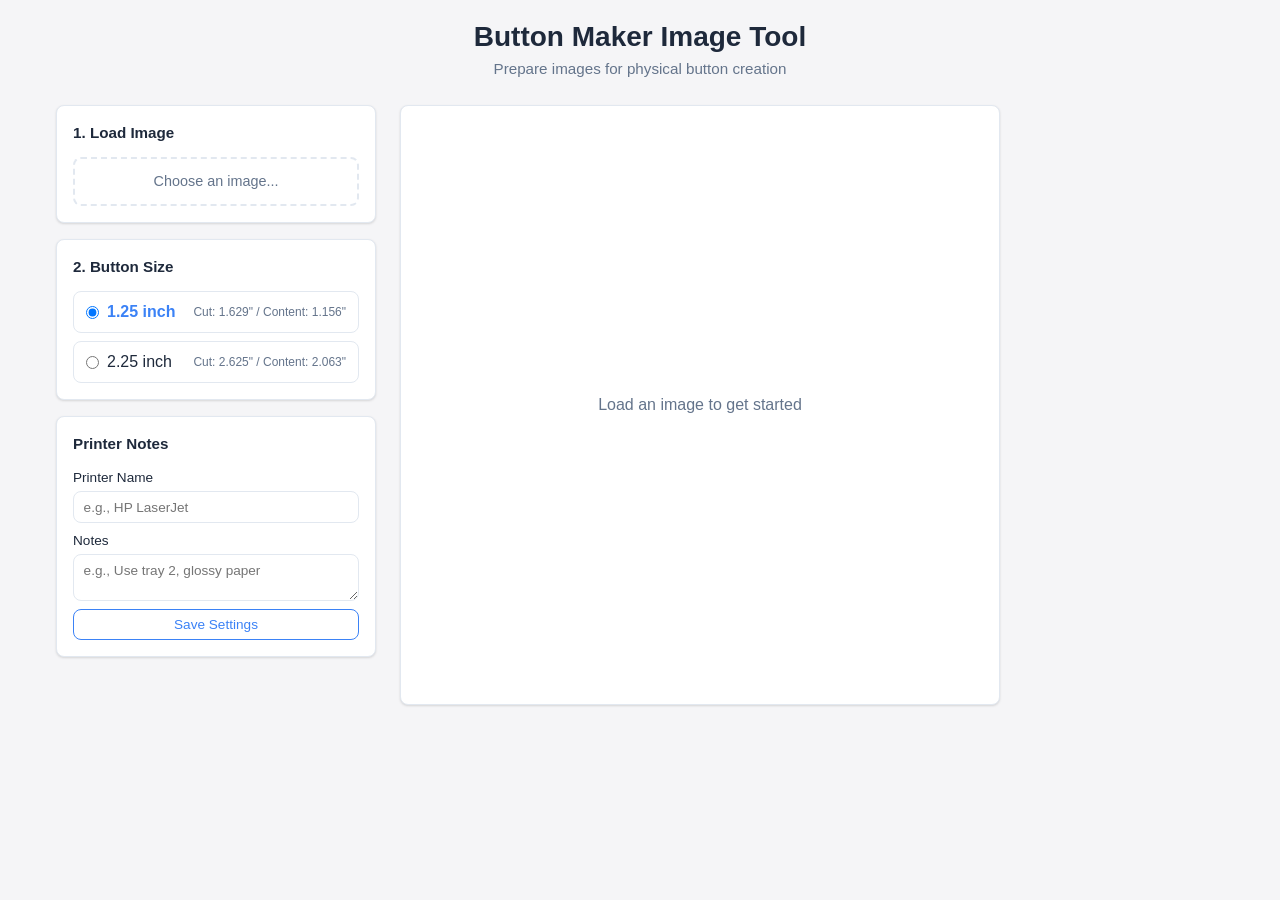
==== index.html @ 234338e4 "Initial commit" ====
<!DOCTYPE html>
<html lang="en">
<head>
  <meta charset="UTF-8">
  <meta name="viewport" content="width=device-width, initial-scale=1.0">
  <title>Button Maker Image Tool</title>
  <link rel="stylesheet" href="css/styles.css">
</head>
<body>
  <div id="app" class="app-container">
    <header class="app-header">
      <h1>Button Maker Image Tool</h1>
      <p class="subtitle">Prepare images for physical button creation</p>
    </header>

    <main class="app-main">
      <!-- Controls Panel -->
      <section class="controls-panel">
        <!-- Image Loading -->
        <div class="control-group">
          <h2>1. Load Image</h2>
          <label for="image-input" class="file-input-label">
            <span id="file-label-text">Choose an image...</span>
            <input type="file" id="image-input" accept="image/jpeg,image/png,image/gif,image/webp" />
          </label>
          <div id="image-error" class="error-message" role="alert" hidden></div>
        </div>

        <!-- Button Size Selection -->
        <div class="control-group">
          <h2>2. Button Size</h2>
          <div class="button-size-options">
            <label class="radio-label">
              <input type="radio" name="button-size" value="1.25" checked />
              <span>1.25 inch</span>
              <small>Cut: 1.629" / Content: 1.156"</small>
            </label>
            <label class="radio-label">
              <input type="radio" name="button-size" value="2.25" />
              <span>2.25 inch</span>
              <small>Cut: 2.625" / Content: 2.063"</small>
            </label>
          </div>
        </div>

        <!-- Image Controls -->
        <div class="control-group" id="image-controls" hidden>
          <h2>3. Adjust Image</h2>
          <div class="scale-control">
            <label for="scale-slider">Scale</label>
            <input type="range" id="scale-slider" min="10" max="500" value="100" step="1" />
            <span id="scale-value">100%</span>
          </div>
          <div class="mode-toggle">
            <button id="mode-resize" class="mode-btn active" title="Show crop guides">Resize Mode</button>
            <button id="mode-preview" class="mode-btn" title="Preview finished button">Preview Mode</button>
          </div>
          <p class="hint">Drag the image to reposition it</p>
        </div>

        <!-- Print Section -->
        <div class="control-group" id="print-controls" hidden>
          <h2>4. Print</h2>
          <button id="print-btn" class="primary-btn">Print Buttons</button>
          <button id="print-info-toggle" class="link-btn">Print setup instructions</button>
        </div>

        <!-- Print Instructions (collapsible) -->
        <div class="control-group" id="print-instructions" hidden>
          <h2>Print Setup</h2>
          <div class="instructions-content">
            <h3>Browser Compatibility</h3>
            <p><strong>Recommended:</strong> Chrome or Firefox for best print accuracy.</p>
            <p>Safari and Edge may have slight sizing differences.</p>

            <h3>Required Printer Settings</h3>
            <ul>
              <li><strong>Scale:</strong> 100% (disable "Shrink to fit" or "Fit to page")</li>
              <li><strong>Paper Size:</strong> US Letter (8.5" × 11")</li>
              <li><strong>Margins:</strong> Default or Minimum</li>
              <li><strong>Headers/Footers:</strong> Disabled</li>
            </ul>
          </div>
        </div>

        <!-- Printer Settings Persistence -->
        <div class="control-group" id="printer-settings-section">
          <h2>Printer Notes</h2>
          <div id="storage-warning" class="warning-message" hidden>
            Browser storage is unavailable. Settings will not be saved.
          </div>
          <div class="settings-fields">
            <label>
              Printer Name
              <input type="text" id="printer-name" placeholder="e.g., HP LaserJet" />
            </label>
            <label>
              Notes
              <textarea id="printer-notes" placeholder="e.g., Use tray 2, glossy paper" rows="2"></textarea>
            </label>
            <button id="save-settings-btn" class="secondary-btn">Save Settings</button>
          </div>
        </div>
      </section>

      <!-- Canvas Area -->
      <section class="canvas-section">
        <div id="canvas-container" class="canvas-container">
          <div id="canvas-placeholder" class="canvas-placeholder">
            <p>Load an image to get started</p>
          </div>
          <canvas id="button-canvas"></canvas>
        </div>
      </section>
    </main>

    <!-- Print Layout (hidden on screen, visible when printing) -->
    <div id="print-layout" class="print-layout"></div>
  </div>

  <script type="module" src="js/app.js"></script>
</body>
</html>
---- css/styles.css ----
/* ============================================================
   Button Maker Image Tool – Styles
   ============================================================ */

/* --- Reset & Base --- */
*,
*::before,
*::after {
  box-sizing: border-box;
  margin: 0;
  padding: 0;
}

:root {
  --color-bg: #f5f5f7;
  --color-surface: #ffffff;
  --color-primary: #3b82f6;
  --color-primary-hover: #2563eb;
  --color-danger: #ef4444;
  --color-warning: #f59e0b;
  --color-text: #1e293b;
  --color-text-muted: #64748b;
  --color-border: #e2e8f0;
  --radius: 8px;
  --shadow: 0 1px 3px rgba(0, 0, 0, 0.08), 0 1px 2px rgba(0, 0, 0, 0.06);
}

html {
  font-size: 16px;
}

body {
  font-family: -apple-system, BlinkMacSystemFont, "Segoe UI", Roboto, Helvetica, Arial, sans-serif;
  background: var(--color-bg);
  color: var(--color-text);
  line-height: 1.5;
}

/* --- App Layout --- */
.app-container {
  max-width: 1200px;
  margin: 0 auto;
  padding: 1rem;
}

.app-header {
  text-align: center;
  margin-bottom: 1.5rem;
}

.app-header h1 {
  font-size: 1.75rem;
  font-weight: 700;
}

.app-header .subtitle {
  color: var(--color-text-muted);
  font-size: 0.95rem;
}

.app-main {
  display: grid;
  grid-template-columns: 320px 1fr;
  gap: 1.5rem;
  align-items: start;
}

@media (max-width: 768px) {
  .app-main {
    grid-template-columns: 1fr;
  }
}

/* --- Controls Panel --- */
.controls-panel {
  display: flex;
  flex-direction: column;
  gap: 1rem;
}

.control-group {
  background: var(--color-surface);
  border: 1px solid var(--color-border);
  border-radius: var(--radius);
  padding: 1rem;
  box-shadow: var(--shadow);
}

.control-group h2 {
  font-size: 0.95rem;
  font-weight: 600;
  margin-bottom: 0.75rem;
  color: var(--color-text);
}

.control-group h3 {
  font-size: 0.85rem;
  font-weight: 600;
  margin-top: 0.75rem;
  margin-bottom: 0.25rem;
}

/* --- File input --- */
.file-input-label {
  display: block;
  padding: 0.75rem 1rem;
  border: 2px dashed var(--color-border);
  border-radius: var(--radius);
  text-align: center;
  cursor: pointer;
  transition: border-color 0.2s, background 0.2s;
  color: var(--color-text-muted);
  font-size: 0.9rem;
}

.file-input-label:hover {
  border-color: var(--color-primary);
  background: rgba(59, 130, 246, 0.04);
}

.file-input-label input[type="file"] {
  display: none;
}

/* --- Error / Warning --- */
.error-message {
  color: var(--color-danger);
  font-size: 0.85rem;
  margin-top: 0.5rem;
  padding: 0.5rem;
  background: #fef2f2;
  border-radius: var(--radius);
}

.warning-message {
  color: #92400e;
  font-size: 0.85rem;
  margin-bottom: 0.5rem;
  padding: 0.5rem;
  background: #fffbeb;
  border: 1px solid #fde68a;
  border-radius: var(--radius);
}

/* --- Radio buttons --- */
.button-size-options {
  display: flex;
  flex-direction: column;
  gap: 0.5rem;
}

.radio-label {
  display: flex;
  align-items: center;
  gap: 0.5rem;
  padding: 0.5rem 0.75rem;
  border: 1px solid var(--color-border);
  border-radius: var(--radius);
  cursor: pointer;
  transition: border-color 0.2s;
}

.radio-label:hover {
  border-color: var(--color-primary);
}

.radio-label input[type="radio"]:checked + span {
  font-weight: 600;
  color: var(--color-primary);
}

.radio-label small {
  margin-left: auto;
  color: var(--color-text-muted);
  font-size: 0.75rem;
}

/* --- Scale slider --- */
.scale-control {
  display: flex;
  align-items: center;
  gap: 0.5rem;
  margin-bottom: 0.75rem;
}

.scale-control label {
  font-size: 0.85rem;
  font-weight: 500;
  min-width: 38px;
}

.scale-control input[type="range"] {
  flex: 1;
}

.scale-control span {
  font-size: 0.85rem;
  min-width: 42px;
  text-align: right;
}

/* --- Mode toggle --- */
.mode-toggle {
  display: flex;
  gap: 0.5rem;
  margin-bottom: 0.5rem;
}

.mode-btn {
  flex: 1;
  padding: 0.5rem;
  border: 1px solid var(--color-border);
  border-radius: var(--radius);
  background: var(--color-surface);
  font-size: 0.85rem;
  cursor: pointer;
  transition: background 0.2s, border-color 0.2s, color 0.2s;
}

.mode-btn:hover {
  border-color: var(--color-primary);
}

.mode-btn.active {
  background: var(--color-primary);
  color: #fff;
  border-color: var(--color-primary);
}

/* --- Buttons --- */
.primary-btn {
  display: block;
  width: 100%;
  padding: 0.65rem 1rem;
  background: var(--color-primary);
  color: #fff;
  border: none;
  border-radius: var(--radius);
  font-size: 0.95rem;
  font-weight: 600;
  cursor: pointer;
  transition: background 0.2s;
}

.primary-btn:hover {
  background: var(--color-primary-hover);
}

.secondary-btn {
  display: inline-block;
  padding: 0.45rem 0.85rem;
  background: var(--color-surface);
  color: var(--color-primary);
  border: 1px solid var(--color-primary);
  border-radius: var(--radius);
  font-size: 0.85rem;
  font-weight: 500;
  cursor: pointer;
  transition: background 0.2s;
}

.secondary-btn:hover {
  background: rgba(59, 130, 246, 0.06);
}

.link-btn {
  display: block;
  width: 100%;
  margin-top: 0.5rem;
  padding: 0.35rem;
  background: none;
  color: var(--color-primary);
  border: none;
  font-size: 0.85rem;
  cursor: pointer;
  text-decoration: underline;
  text-align: left;
}

/* --- Hint text --- */
.hint {
  font-size: 0.8rem;
  color: var(--color-text-muted);
  font-style: italic;
}

/* --- Settings fields --- */
.settings-fields {
  display: flex;
  flex-direction: column;
  gap: 0.5rem;
}

.settings-fields label {
  display: flex;
  flex-direction: column;
  gap: 0.2rem;
  font-size: 0.85rem;
  font-weight: 500;
}

.settings-fields input[type="text"],
.settings-fields textarea {
  padding: 0.45rem 0.6rem;
  border: 1px solid var(--color-border);
  border-radius: var(--radius);
  font-size: 0.85rem;
  font-family: inherit;
  resize: vertical;
}

/* --- Instructions --- */
.instructions-content ul {
  padding-left: 1.25rem;
  font-size: 0.85rem;
}

.instructions-content li {
  margin-bottom: 0.25rem;
}

.instructions-content p {
  font-size: 0.85rem;
  margin-bottom: 0.25rem;
}

/* --- Canvas Section --- */
.canvas-section {
  position: sticky;
  top: 1rem;
}

.canvas-container {
  position: relative;
  background: var(--color-surface);
  border: 1px solid var(--color-border);
  border-radius: var(--radius);
  box-shadow: var(--shadow);
  overflow: hidden;
  aspect-ratio: 1 / 1;
  max-width: 600px;
  display: flex;
  align-items: center;
  justify-content: center;
}

.canvas-placeholder {
  color: var(--color-text-muted);
  text-align: center;
  font-size: 1rem;
}

#button-canvas {
  display: none;
  cursor: grab;
  touch-action: none;
}

#button-canvas.active {
  display: block;
}

#button-canvas:active {
  cursor: grabbing;
}

/* ============================================================
   Print Layout – screen hidden, print visible
   ============================================================ */

.print-layout {
  display: none;
}

/* --- Print Media --- */
@media print {
  /* Hide everything except the print layout */
  body * {
    visibility: hidden;
  }

  .print-layout,
  .print-layout * {
    visibility: visible;
  }

  .print-layout {
    display: block;
    position: absolute;
    top: 0;
    left: 0;
    width: 8.5in;
    height: 11in;
    margin: 0;
    padding: 0;
    background: white;
  }

  .print-button-cell {
    position: absolute;
    overflow: hidden;
  }

  .print-button-cell canvas {
    display: block;
  }

  @page {
    size: letter;
    margin: 0;
  }
}
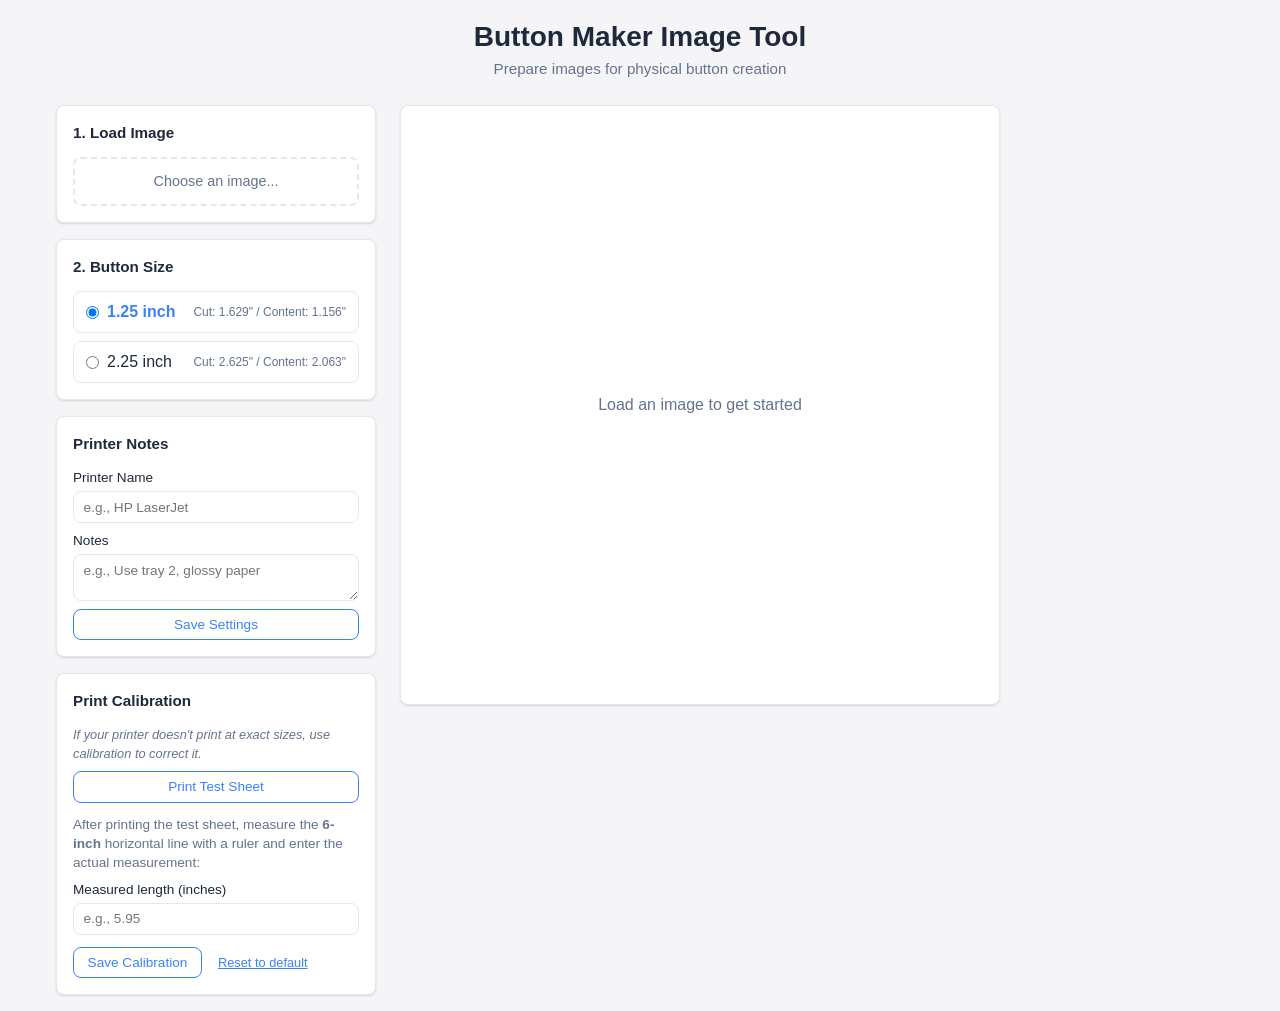
==== commit 6d9850ad: "feat(calibration): Implement print calibration feature with test sheet and storage management" ====
--- a/index.html
+++ b/index.html
@@ -101,6 +101,34 @@
             <button id="save-settings-btn" class="secondary-btn">Save Settings</button>
           </div>
         </div>
+
+        <!-- Print Calibration -->
+        <div class="control-group" id="calibration-section">
+          <h2>Print Calibration</h2>
+          <p class="hint" style="margin-bottom: 0.5rem;">
+            If your printer doesn't print at exact sizes, use calibration to correct it.
+          </p>
+          <button id="print-test-sheet-btn" class="secondary-btn" style="width:100%; margin-bottom: 0.75rem;">
+            Print Test Sheet
+          </button>
+          <div class="calibration-fields">
+            <p class="calibration-instruction">
+              After printing the test sheet, measure the <strong>6-inch</strong> horizontal line with a ruler
+              and enter the actual measurement:
+            </p>
+            <div class="calibration-input-row">
+              <label>
+                Measured length (inches)
+                <input type="number" id="calibration-measured" step="0.01" min="0.1" placeholder="e.g., 5.95" />
+              </label>
+            </div>
+            <div class="calibration-actions">
+              <button id="save-calibration-btn" class="secondary-btn">Save Calibration</button>
+              <button id="clear-calibration-btn" class="link-btn">Reset to default</button>
+            </div>
+            <div id="calibration-status" class="calibration-status" hidden></div>
+          </div>
+        </div>
       </section>
 
       <!-- Canvas Area -->
@@ -110,6 +138,10 @@
             <p>Load an image to get started</p>
           </div>
           <canvas id="button-canvas"></canvas>
+        </div>
+        <!-- On-screen print preview (shown in preview mode) -->
+        <div id="print-preview" class="print-preview-container" hidden>
+          <div id="print-preview-page" class="print-preview-page"></div>
         </div>
       </section>
     </main>
--- a/css/styles.css
+++ b/css/styles.css
@@ -364,12 +364,217 @@
   cursor: grabbing;
 }
 
+/* --- On-screen print preview --- */
+.print-preview-container {
+  margin-top: 1rem;
+}
+
+.print-preview-page {
+  position: relative;
+  background: white;
+  border: 1px solid var(--color-border);
+  border-radius: var(--radius);
+  box-shadow: var(--shadow);
+  /* Scale 8.5in × 11in page to fit the container width */
+  width: 100%;
+  max-width: 600px;
+  aspect-ratio: 8.5 / 11;
+  overflow: hidden;
+}
+
+.print-preview-page .preview-button-cell {
+  position: absolute;
+  overflow: hidden;
+}
+
+.print-preview-page .preview-button-cell canvas {
+  display: block;
+  width: 100%;
+  height: 100%;
+}
+
 /* ============================================================
    Print Layout – screen hidden, print visible
    ============================================================ */
 
 .print-layout {
   display: none;
+}
+
+/* --- Calibration Section --- */
+.calibration-fields {
+  display: flex;
+  flex-direction: column;
+  gap: 0.5rem;
+}
+
+.calibration-instruction {
+  font-size: 0.85rem;
+  color: var(--color-text-muted);
+  line-height: 1.4;
+}
+
+.calibration-input-row {
+  display: flex;
+  gap: 0.5rem;
+}
+
+.calibration-input-row label {
+  display: flex;
+  flex-direction: column;
+  gap: 0.2rem;
+  font-size: 0.85rem;
+  font-weight: 500;
+  flex: 1;
+}
+
+.calibration-input-row input[type="number"] {
+  padding: 0.45rem 0.6rem;
+  border: 1px solid var(--color-border);
+  border-radius: var(--radius);
+  font-size: 0.85rem;
+  font-family: inherit;
+  width: 100%;
+}
+
+.calibration-actions {
+  display: flex;
+  align-items: center;
+  gap: 0.5rem;
+  margin-top: 0.25rem;
+}
+
+.calibration-actions .link-btn {
+  width: auto;
+  margin-top: 0;
+  padding: 0.45rem 0.5rem;
+  font-size: 0.8rem;
+}
+
+.calibration-status {
+  font-size: 0.85rem;
+  padding: 0.5rem;
+  border-radius: var(--radius);
+  margin-top: 0.25rem;
+}
+
+.calibration-status.success {
+  color: #065f46;
+  background: #ecfdf5;
+  border: 1px solid #a7f3d0;
+}
+
+.calibration-status.info {
+  color: #1e40af;
+  background: #eff6ff;
+  border: 1px solid #bfdbfe;
+}
+
+.calibration-status.warning {
+  color: #92400e;
+  background: #fffbeb;
+  border: 1px solid #fde68a;
+}
+
+/* --- Test Sheet (print styles) --- */
+.test-sheet-page {
+  padding: 0.5in;
+  font-family: -apple-system, BlinkMacSystemFont, "Segoe UI", Roboto, Helvetica, Arial, sans-serif;
+  color: #1e293b;
+  width: 8.5in;
+  height: 11in;
+  overflow: hidden;
+  -webkit-print-color-adjust: exact;
+  print-color-adjust: exact;
+}
+
+.test-sheet-title {
+  font-size: 16pt;
+  margin-bottom: 0.1in;
+}
+
+.test-sheet-subtitle {
+  font-size: 9pt;
+  color: #64748b;
+  margin-bottom: 0.15in;
+  max-width: 6in;
+}
+
+.test-sheet-section {
+  margin-bottom: 0.2in;
+}
+
+.test-sheet-section h2 {
+  font-size: 11pt;
+  margin-bottom: 0.15in;
+  color: #334155;
+}
+
+.test-sheet-line-row {
+  display: flex;
+  align-items: center;
+  gap: 0.15in;
+  margin-bottom: 0.12in;
+}
+
+.test-sheet-label {
+  font-size: 10pt;
+  font-weight: 600;
+  min-width: 0.4in;
+  text-align: right;
+}
+
+.test-sheet-line-wrap {
+  position: relative;
+}
+
+.test-sheet-h-line {
+  height: 0;
+  border-top: 2px solid #000;
+}
+
+.test-sheet-tick-v {
+  position: absolute;
+  top: -0.08in;
+  left: 0;
+  width: 0;
+  height: 0.18in;
+  border-left: 2px solid #000;
+}
+
+.test-sheet-v-container {
+  display: flex;
+  gap: 0.4in;
+  align-items: flex-start;
+}
+
+.test-sheet-v-col {
+  display: flex;
+  flex-direction: column;
+  align-items: center;
+  gap: 0.08in;
+}
+
+.test-sheet-vline-wrap {
+  position: relative;
+}
+
+.test-sheet-v-line {
+  width: 0;
+  border-left: 2px solid #000;
+}
+
+.test-sheet-tick-h {
+  position: absolute;
+  left: -0.08in;
+  top: 0;
+  width: 0.18in;
+  height: 0;
+  border-top: 2px solid #000;
+}
+
+.test-sheet-box {
+  border: 2px solid #000;
 }
 
 /* --- Print Media --- */
@@ -405,6 +610,11 @@
     display: block;
   }
 
+  /* Test sheet is already sized in CSS inches, just ensure visibility */
+  .test-sheet-page {
+    display: block;
+  }
+
   @page {
     size: letter;
     margin: 0;
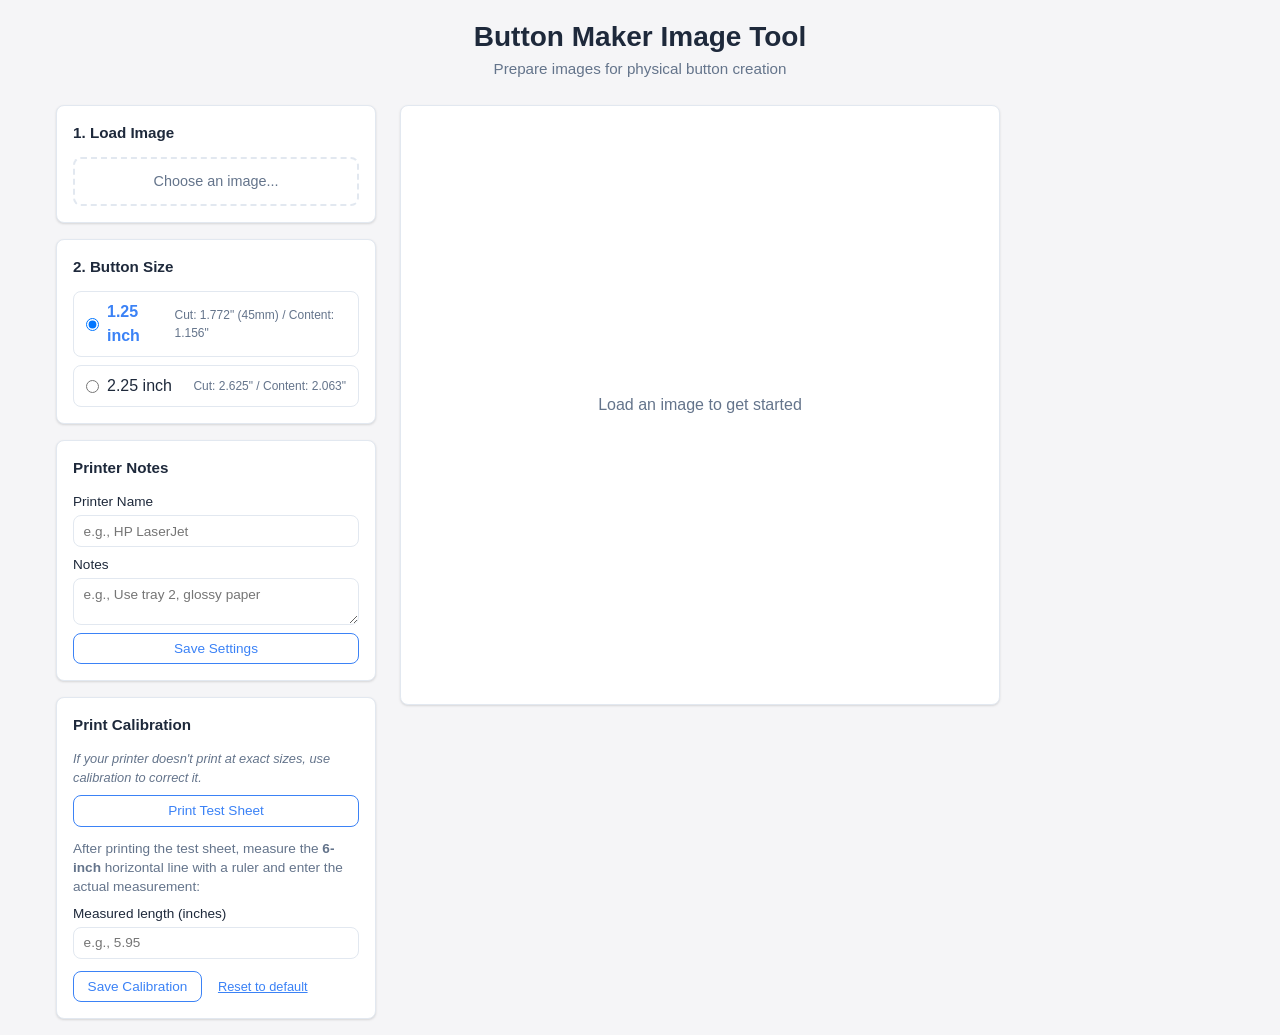
==== commit 2a990f43: "feat(button-sizes): Update cut line diameter for 1.25 inch button size to 1.772"" ====
--- a/index.html
+++ b/index.html
@@ -33,7 +33,7 @@
             <label class="radio-label">
               <input type="radio" name="button-size" value="1.25" checked />
               <span>1.25 inch</span>
-              <small>Cut: 1.629" / Content: 1.156"</small>
+              <small>Cut: 1.772" (45mm) / Content: 1.156"</small>
             </label>
             <label class="radio-label">
               <input type="radio" name="button-size" value="2.25" />
--- a/css/styles.css
+++ b/css/styles.css
@@ -385,6 +385,7 @@
 .print-preview-page .preview-button-cell {
   position: absolute;
   overflow: hidden;
+  background: transparent;
 }
 
 .print-preview-page .preview-button-cell canvas {
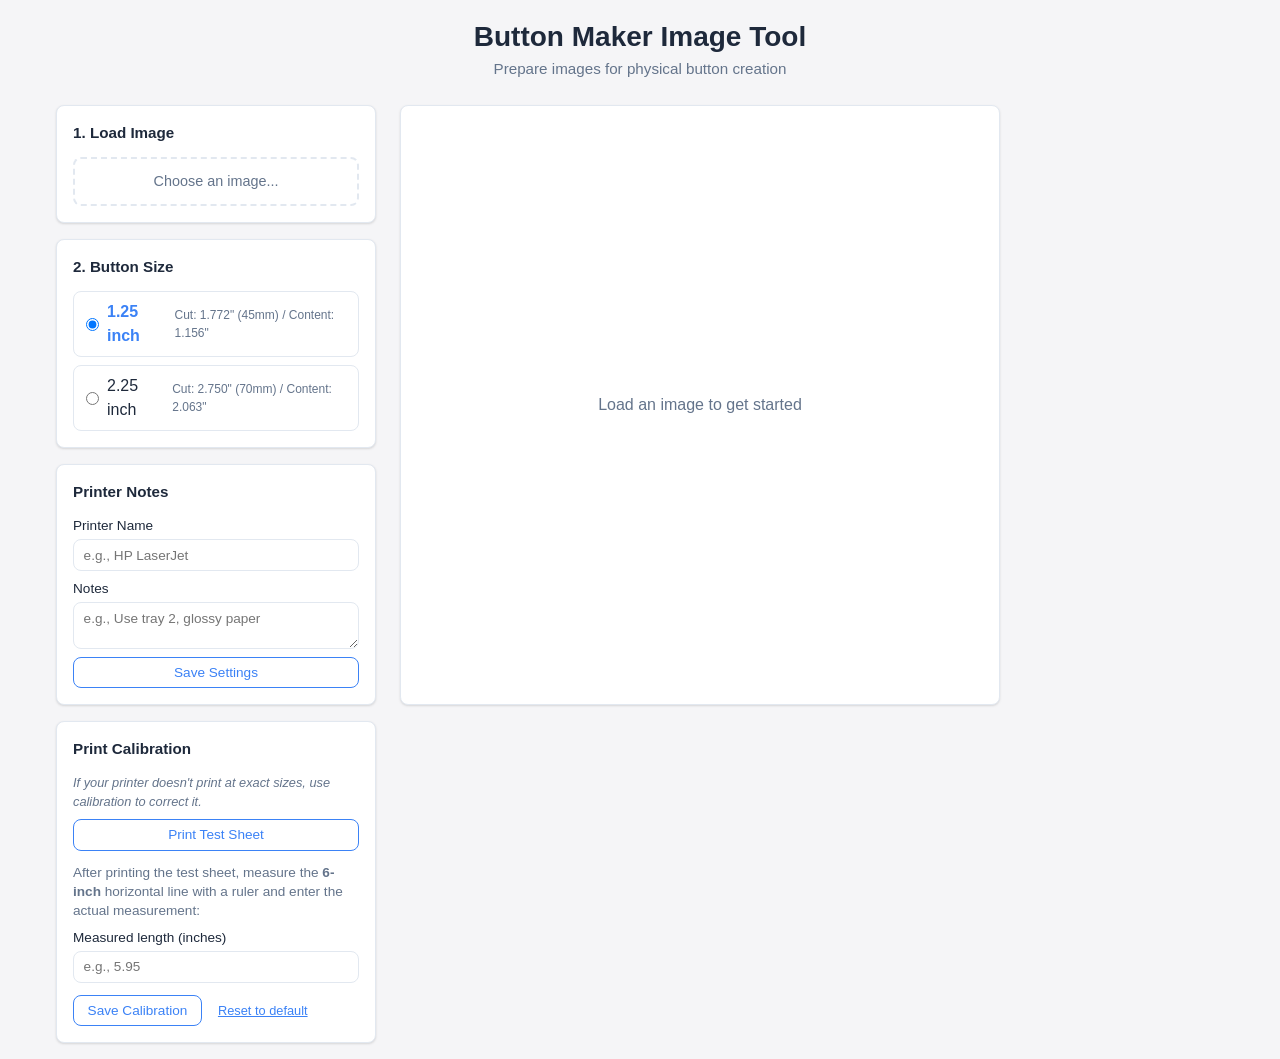
==== commit 1cc2a0f0: "fix(sizes): Correcting the cut line for 2.25 inch buttons" ====
--- a/index.html
+++ b/index.html
@@ -38,7 +38,7 @@
             <label class="radio-label">
               <input type="radio" name="button-size" value="2.25" />
               <span>2.25 inch</span>
-              <small>Cut: 2.625" / Content: 2.063"</small>
+              <small>Cut: 2.750" (70mm) / Content: 2.063"</small>
             </label>
           </div>
         </div>
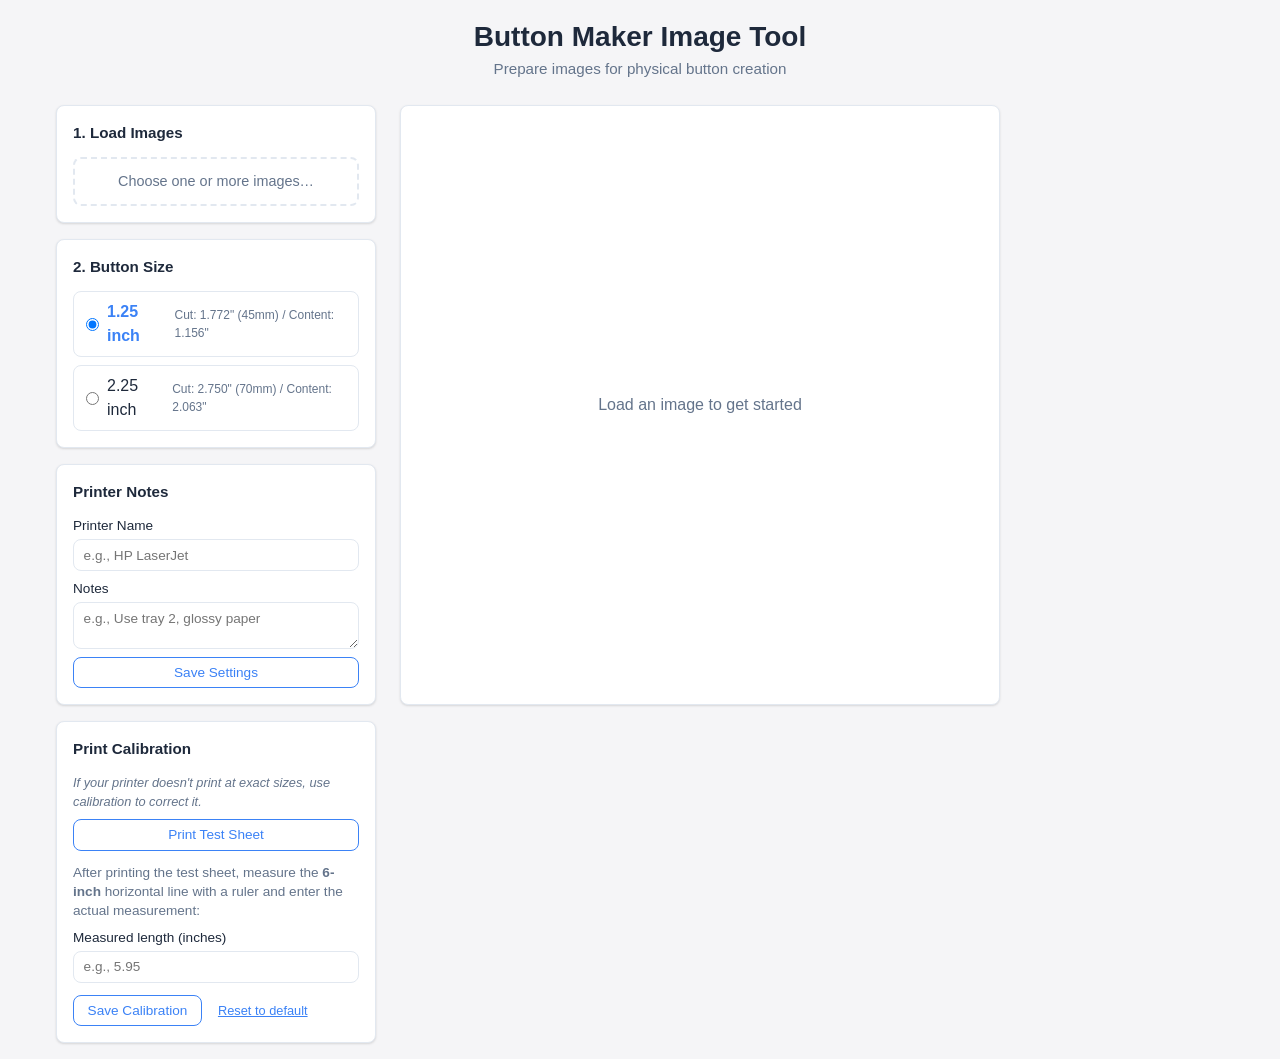
==== commit 230f4061: "feat(button-printer): slot-list markup + styles (multiple image input)" ====
--- a/index.html
+++ b/index.html
@@ -18,12 +18,21 @@
       <section class="controls-panel">
         <!-- Image Loading -->
         <div class="control-group">
-          <h2>1. Load Image</h2>
+          <h2>1. Load Images</h2>
           <label for="image-input" class="file-input-label">
-            <span id="file-label-text">Choose an image...</span>
-            <input type="file" id="image-input" accept="image/jpeg,image/png,image/gif,image/webp" />
+            <span id="file-label-text">Choose one or more images…</span>
+            <input type="file" id="image-input" accept="image/jpeg,image/png,image/gif,image/webp" multiple />
           </label>
           <div id="image-error" class="error-message" role="alert" hidden></div>
+
+          <div id="slot-section" hidden>
+            <div id="slot-list" class="slot-list"></div>
+            <div id="button-total" class="button-total"></div>
+            <p class="hint" style="margin-top: 0.4rem;">
+              Each image repeats to fill the sheet. Counts balance automatically;
+              type a number to pin one and the rest re-balance.
+            </p>
+          </div>
         </div>
 
         <!-- Button Size Selection -->
--- a/css/styles.css
+++ b/css/styles.css
@@ -578,28 +578,71 @@
   border: 2px solid #000;
 }
 
+.test-sheet-bottom-row {
+  display: flex;
+  gap: 0.25in;
+  align-items: flex-start;
+}
+
+.test-sheet-circle-row {
+  display: flex;
+  gap: 0.25in;
+  align-items: flex-end;
+}
+
+.test-sheet-circle-col {
+  display: flex;
+  flex-direction: column;
+  align-items: center;
+  gap: 0.08in;
+}
+
+.test-sheet-circle-note {
+  font-size: 8pt;
+  color: #475569;
+  margin-bottom: 0.1in;
+  max-width: 5in;
+}
+
+.test-sheet-circle-col-label {
+  font-size: 9pt;
+  font-weight: 600;
+  color: #334155;
+  text-align: center;
+}
+
 /* --- Print Media --- */
 @media print {
-  /* Hide everything except the print layout */
-  body * {
-    visibility: hidden;
-  }
-
-  .print-layout,
-  .print-layout * {
-    visibility: visible;
+  /* Remove any browser-default margins/padding from the root elements */
+  html, body {
+    margin: 0;
+    padding: 0;
+  }
+
+  /* Hide all UI siblings of the print layout. Use display: none (not
+     visibility: hidden) so they don't occupy layout space — otherwise the
+     body's flow extends past 11in and the print job paginates onto 2+
+     pages. Multi-page jobs trigger printers' "shrink to fit", silently
+     rescaling the page and breaking calibration. */
+  #app > *:not(#print-layout) {
+    display: none !important;
+  }
+
+  #app {
+    max-width: none;
+    margin: 0;
+    padding: 0;
   }
 
   .print-layout {
     display: block;
-    position: absolute;
-    top: 0;
-    left: 0;
+    position: relative;
     width: 8.5in;
     height: 11in;
     margin: 0;
     padding: 0;
     background: white;
+    overflow: hidden;
   }
 
   .print-button-cell {
@@ -621,3 +664,116 @@
     margin: 0;
   }
 }
+
+/* --- Slot list --- */
+.slot-list {
+  display: flex;
+  flex-direction: column;
+  gap: 0.4rem;
+  margin-top: 0.75rem;
+}
+
+.slot-item {
+  display: flex;
+  align-items: center;
+  gap: 0.5rem;
+  padding: 0.4rem;
+  border: 1px solid var(--color-border);
+  border-radius: var(--radius);
+  background: var(--color-surface);
+  cursor: pointer;
+  transition: border-color 0.15s, background 0.15s;
+}
+
+.slot-item:hover {
+  border-color: var(--color-primary);
+}
+
+.slot-item.active {
+  border-color: var(--color-primary);
+  background: rgba(59, 130, 246, 0.06);
+  box-shadow: inset 0 0 0 1px var(--color-primary);
+}
+
+.slot-thumb {
+  width: 40px;
+  height: 40px;
+  flex: 0 0 40px;
+  object-fit: cover;
+  border-radius: 4px;
+  border: 1px solid var(--color-border);
+  background: #f1f5f9;
+}
+
+.slot-meta {
+  flex: 1;
+  min-width: 0;
+}
+
+.slot-name {
+  font-size: 0.8rem;
+  font-weight: 500;
+  white-space: nowrap;
+  overflow: hidden;
+  text-overflow: ellipsis;
+}
+
+.slot-index {
+  font-size: 0.72rem;
+  color: var(--color-text-muted);
+}
+
+.slot-qty {
+  display: flex;
+  flex-direction: column;
+  align-items: center;
+  gap: 0.1rem;
+  font-size: 0.65rem;
+  color: var(--color-text-muted);
+}
+
+.slot-qty input[type="number"] {
+  width: 3.2rem;
+  padding: 0.25rem 0.35rem;
+  border: 1px solid var(--color-border);
+  border-radius: var(--radius);
+  font-size: 0.8rem;
+  font-family: inherit;
+  text-align: center;
+}
+
+.slot-remove {
+  flex: 0 0 auto;
+  width: 1.5rem;
+  height: 1.5rem;
+  line-height: 1;
+  border: none;
+  border-radius: 4px;
+  background: transparent;
+  color: var(--color-text-muted);
+  font-size: 1.1rem;
+  cursor: pointer;
+}
+
+.slot-remove:hover {
+  background: #fef2f2;
+  color: var(--color-danger);
+}
+
+.button-total {
+  margin-top: 0.6rem;
+  padding: 0.4rem 0.5rem;
+  border-radius: 8px;
+  font-size: 0.85rem;
+  font-weight: 600;
+  text-align: center;
+  background: #ecfdf5;
+  color: #065f46;
+  border: 1px solid #a7f3d0;
+}
+
+.button-total.warn {
+  background: #fffbeb;
+  color: #92400e;
+  border-color: #fde68a;
+}
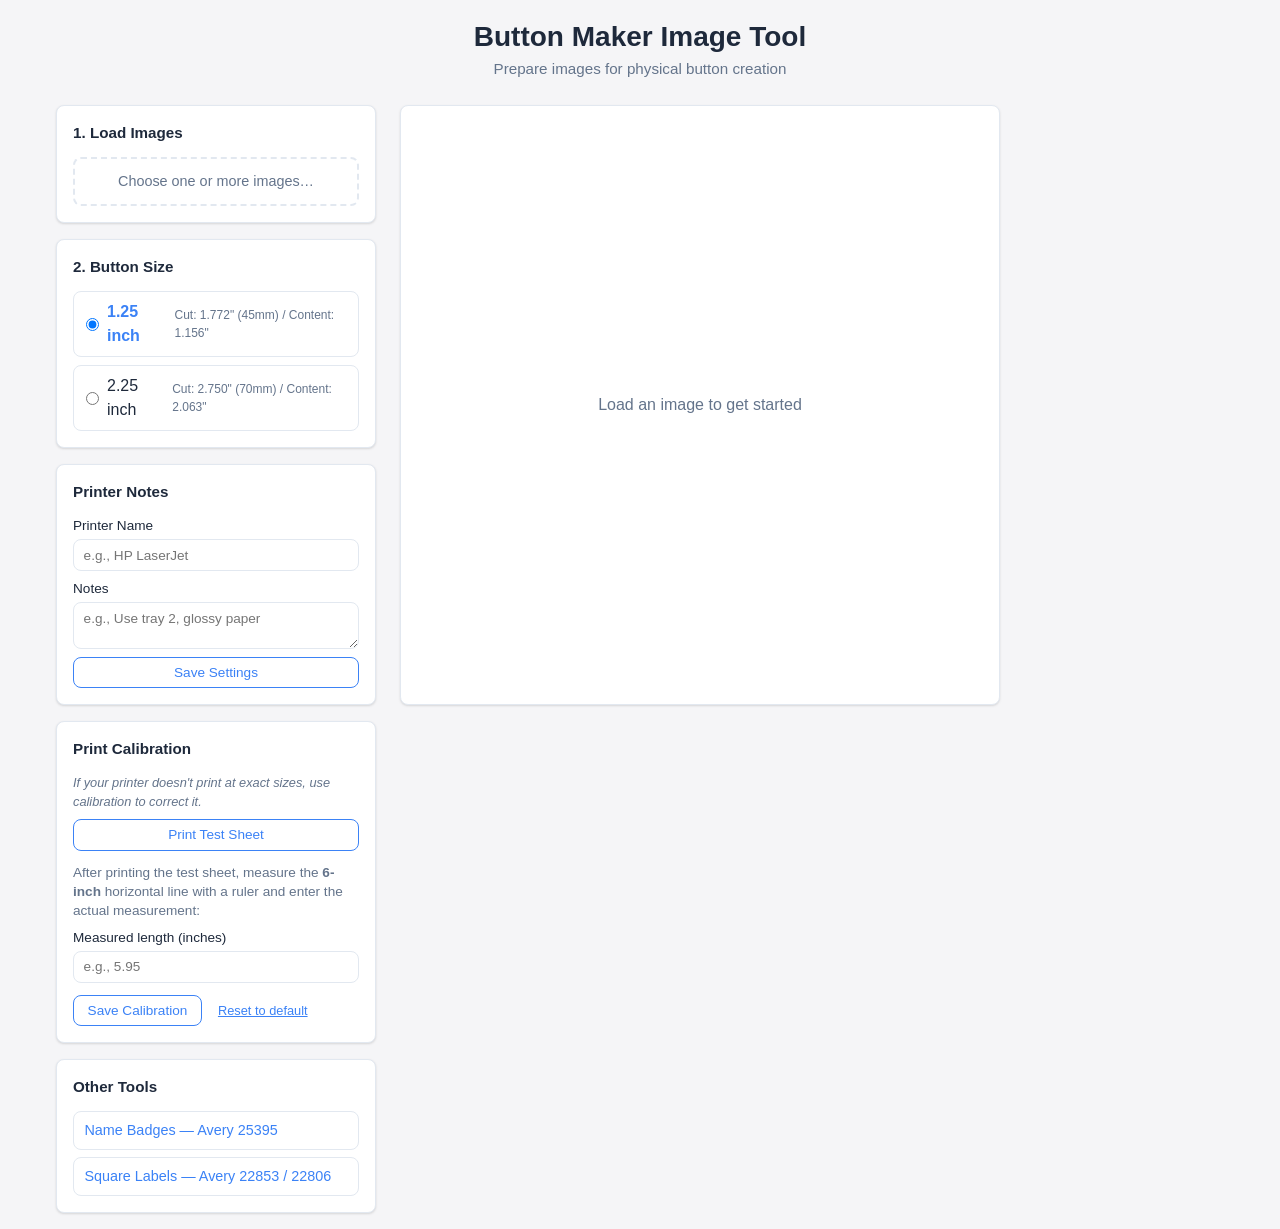
==== commit 978d026e: "feat(button-printer): link to name-badge and square-label tools" ====
--- a/index.html
+++ b/index.html
@@ -138,6 +138,15 @@
             <div id="calibration-status" class="calibration-status" hidden></div>
           </div>
         </div>
+
+        <!-- Other tools -->
+        <div class="control-group" id="other-tools">
+          <h2>Other Tools</h2>
+          <ul class="tool-links">
+            <li><a href="name-badge-printer/">Name Badges — Avery 25395</a></li>
+            <li><a href="square-label-printer/">Square Labels — Avery 22853 / 22806</a></li>
+          </ul>
+        </div>
       </section>
 
       <!-- Canvas Area -->
--- a/css/styles.css
+++ b/css/styles.css
@@ -777,3 +777,26 @@
   color: #92400e;
   border-color: #fde68a;
 }
+
+.tool-links {
+  list-style: none;
+  margin: 0;
+  padding: 0;
+  display: flex;
+  flex-direction: column;
+  gap: 0.4rem;
+}
+
+.tool-links a {
+  display: block;
+  padding: 0.5rem 0.65rem;
+  border: 1px solid var(--color-border, #e2e8f0);
+  border-radius: 8px;
+  color: var(--color-primary, #3b82f6);
+  text-decoration: none;
+  font-size: 0.9rem;
+}
+
+.tool-links a:hover {
+  background: rgba(59, 130, 246, 0.06);
+}
